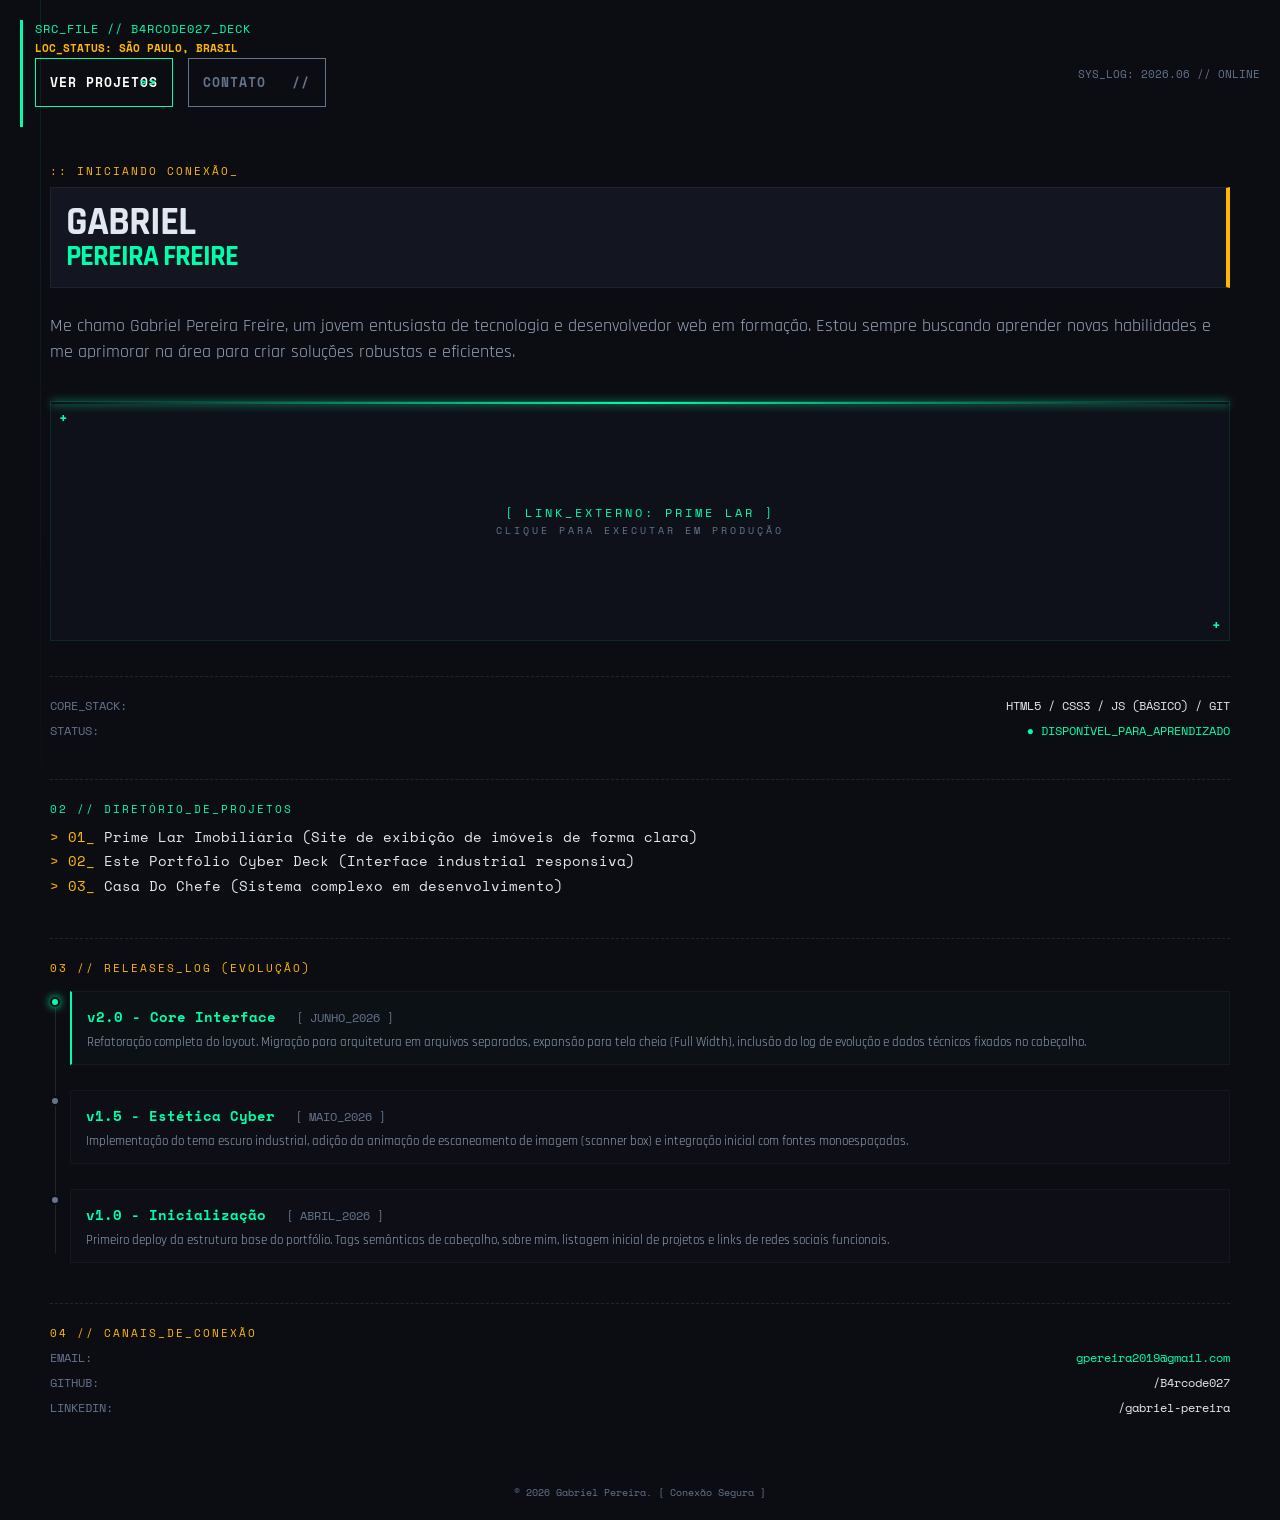
==== index.html @ 995517e1 "atualização de estilo, alterado para o tema CyberPunk" ====
<!DOCTYPE html>
<html lang="pt-BR">
<head>
    <meta charset="UTF-8">
    <meta name="viewport" content="width=device-width, initial-scale=1.0">
    <meta name="description" content="Portfólio de Gabriel Pereira, Desenvolvedor Web em formação. Conheça meus projetos e habilidades.">
    
    <meta property="og:type" content="website">
    <meta property="og:url" content="https://seu-portfolio.com/"> 
    <meta property="og:title" content="Portfólio Gabriel | Dev Web">
    <meta property="og:description" content="Dando os primeiros passos no desenvolvimento web. Confira meus projetos!">
    <meta property="og:image" content="./primelar.jpeg">
    
    <link rel="preconnect" href="https://fonts.googleapis.com">
    <link rel="preconnect" href="https://fonts.gstatic.com" crossorigin>
    <link rel="icon" href="./icone.jpeg">
    <title>Portfólio Gabriel // Cyber Deck</title>
    <link rel="stylesheet" href="style.css">
</head>
<body>

    <header>
        <div class="header-left">
            <div class="terminal-code">SRC_FILE // B4RCODE027_DECK</div>
            <div class="system-location">LOC_STATUS: SÃO PAULO, BRASIL</div>
            <div class="action-grid">
            <button class="tech-btn" onclick="location.href='#projetos'">Ver Projetos</button>
            <button class="tech-btn alt" onclick="location.href='#contato'">Contato</button>
        </div>
        </div>
        <div class="system-time">SYS_LOG: 2026.06 // ONLINE</div>
    </header>

    <main>
        <div class="intro-badge">:: INICIANDO CONEXÃO_</div>
        
        <div class="mainframe-title">
            <h1>GABRIEL <span>PEREIRA FREIRE</span></h1>
        </div>

        <section id="sobre" class="hero-desc">
            <p>
                Me chamo Gabriel Pereira Freire, um jovem entusiasta de tecnologia e desenvolvedor web em formação. Estou sempre buscando aprender novas habilidades e me aprimorar na área para criar soluções robustas e eficientes.
            </p>
        </section>

        <div class="scanner-container">
            <div class="scanner-line"></div>
            <a href="https://prime.rebonato.com.br/" target="_blank" rel="noopener noreferrer" class="scanner-link-wrapper">
                <div class="scanner-view">
                    [ LINK_EXTERNO: PRIME LAR ]<br>
                    <span style="font-size: 0.6rem; color: var(--text-secondary);">CLIQUE PARA EXECUTAR EM PRODUÇÃO</span>
                </div>
            </a>
        </div>

        <div class="data-footer">
            <div class="data-row">
                <span class="data-label">CORE_STACK:</span>
                <span class="data-value">HTML5 / CSS3 / JS (BÁSICO) / GIT</span>
            </div>
            <div class="data-row">
                <span class="data-label">STATUS:</span>
                <span class="data-value" style="color: var(--cyber-mint);">● DISPONÍVEL_PARA_APRENDIZADO</span>
            </div>
        </div>

        <section id="projetos" class="system-section">
            <div class="intro-badge" style="color: var(--cyber-mint);">02 // DIRETÓRIO_DE_PROJETOS</div>
            <ul class="project-list">
                <li><span style="color: var(--cyber-amber);">> 01_</span> Prime Lar Imobiliária (Site de exibição de imóveis de forma clara)</li>
                <li><span style="color: var(--cyber-amber);">> 02_</span> Este Portfólio Cyber Deck (Interface industrial responsiva)</li>
                <li><span style="color: var(--cyber-amber);">> 03_</span> Casa Do Chefe (Sistema complexo em desenvolvimento)</li>
            </ul>
        </section>

        <section id="evolucao" class="system-section">
            <div class="intro-badge" style="color: var(--cyber-amber);">03 // RELEASES_LOG (EVOLUÇÃO)</div>
            
            <div class="timeline">
                <div class="timeline-item active">
                    <div class="timeline-marker"></div>
                    <div class="timeline-content">
                        <span class="version-tag">v2.0 - Core Interface</span>
                        <span class="version-date">[ JUNHO_2026 ]</span>
                        <p>Refatoração completa do layout. Migração para arquitetura em arquivos separados, expansão para tela cheia (Full Width), inclusão do log de evolução e dados técnicos fixados no cabeçalho.</p>
                    </div>
                </div>

                <div class="timeline-item">
                    <div class="timeline-marker"></div>
                    <div class="timeline-content">
                        <span class="version-tag">v1.5 - Estética Cyber</span>
                        <span class="version-date">[ MAIO_2026 ]</span>
                        <p>Implementação do tema escuro industrial, adição da animação de escaneamento de imagem (scanner box) e integração inicial com fontes monoespaçadas.</p>
                    </div>
                </div>

                <div class="timeline-item">
                    <div class="timeline-marker"></div>
                    <div class="timeline-content">
                        <span class="version-tag">v1.0 - Inicialização</span>
                        <span class="version-date">[ ABRIL_2026 ]</span>
                        <p>Primeiro deploy da estrutura base do portfólio. Tags semânticas de cabeçalho, sobre mim, listagem inicial de projetos e links de redes sociais funcionais.</p>
                    </div>
                </div>
            </div>
        </section>

        <section id="contato" class="system-section" style="padding-bottom: 40px;">
            <div class="intro-badge">04 // CANAIS_DE_CONEXÃO</div>
            <div class="data-row"><span class="data-label">EMAIL:</span><span class="data-value"><a href="mailto:gpereira2019@gmail.com" class="mint-link">gpereira2019@gmail.com</a></span></div>
            <div class="data-row"><span class="data-label">GITHUB:</span><span class="data-value"><a href="https://github.com/B4rcode027" target="_blank" rel="noopener noreferrer" class="plain-link">/B4rcode027</a></span></div>
            <div class="data-row"><span class="data-label">LINKEDIN:</span><span class="data-value"><a href="https://www.linkedin.com/in/gabriel-pereira-27272216a" target="_blank" rel="noopener noreferrer" class="plain-link">/gabriel-pereira</a></span></div>
        </section>
    </main>

    <footer class="system-footer">
        <p>&copy; <span id="ano-atual">2026</span> Gabriel Pereira. [ Conexão Segura ]</p>
    </footer>

    <script src="script.js"></script>
</body>
</html>
---- style.css ----
@import url('https://fonts.googleapis.com/css2?family=Rajdhani:wght@500;700;900&family=Space+Mono&display=swap');

:root {
    --bg-main: #0c0d12;
    --bg-surface: #131520;
    --cyber-mint: #00ffaa;
    --cyber-amber: #ffb703;
    --text-primary: #e2e8f0;
    --text-secondary: #64748b;
    --border-color: rgba(0, 255, 170, 0.2);
}

* {
    margin: 0;
    padding: 0;
    box-sizing: border-box;
}

body {
    background-color: var(--bg-main);
    color: var(--text-primary);
    font-family: 'Rajdhani', sans-serif;
    min-height: 100vh;
    padding: 20px;
    display: flex;
    flex-direction: column;
    overflow-x: hidden;
    position: relative;
}

body::after {
    content: "";
    position: fixed;
    top: 0; 
    left: 40px;
    width: 1px; 
    height: 100%;
    background: linear-gradient(to bottom, rgba(0, 255, 170, 0.1) 0%, transparent 100%);
    z-index: 1;
    pointer-events: none;
}

/* --- HEADER (TELA CHEIA E LOCALIZAÇÃO NO TOPO) --- */
header {
    display: flex;
    justify-content: space-between;
    align-items: center;
    z-index: 10;
    margin-bottom: 35px;
    border-left: 3px solid var(--cyber-mint);
    padding-left: 12px;
}

.header-left {
    display: flex;
    flex-direction: column;
    gap: 2px;
}

.terminal-code {
    font-family: 'Space Mono', monospace;
    font-size: 0.75rem;
    color: var(--cyber-mint);
    letter-spacing: 1px;
}

.system-location {
    font-family: 'Space Mono', monospace;
    font-size: 0.7rem;
    color: var(--cyber-amber);
    font-weight: bold;
}

.system-time {
    font-family: 'Space Mono', monospace;
    font-size: 0.7rem;
    color: var(--text-secondary);
}

/* --- MAIN CONTENT (CONFIGURADO PARA 1200PX FULL WIDTH) --- */
main {
    flex: 1;
    z-index: 10;
    max-width: 1200px;
    margin: 0 auto;
    width: 100%;
    padding: 0 10px;
}

.intro-badge {
    font-family: 'Space Mono', monospace;
    font-size: 0.7rem;
    color: var(--cyber-amber);
    text-transform: uppercase;
    margin-bottom: 8px;
    letter-spacing: 2px;
}

.mainframe-title {
    background: var(--bg-surface);
    border: 1px solid rgba(255, 255, 255, 0.05);
    border-right: 4px solid var(--cyber-amber);
    padding: 15px;
    margin-bottom: 25px;
    position: relative;
}

.mainframe-title h1 {
    font-size: 2.5rem;
    font-weight: 900;
    line-height: 1;
    text-transform: uppercase;
    letter-spacing: -1px;
}

.mainframe-title h1 span {
    color: var(--cyber-mint);
    display: block;
    font-size: 1.8rem;
}

.hero-desc {
    font-size: 1.1rem;
    color: #94a3b8;
    line-height: 1.5;
    margin-bottom: 35px;
}

/* --- SCANNER BOX (FOTO/LINK DO PROJETO) --- */
.scanner-container {
    position: relative;
    width: 100%;
    height: 240px;
    background: rgba(19, 21, 32, 0.6);
    border: 1px solid rgba(0, 255, 170, 0.1);
    margin-bottom: 35px;
    display: flex;
    align-items: center;
    justify-content: center;
}

.scanner-link-wrapper {
    text-decoration: none;
    width: 100%;
    height: 100%;
    display: flex;
    align-items: center;
    justify-content: center;
    z-index: 5;
}

.scanner-container::before, .scanner-container::after {
    content: "+";
    position: absolute;
    font-family: 'Space Mono', monospace;
    color: var(--cyber-mint);
    font-size: 14px;
    font-weight: bold;
}
.scanner-container::before { top: 5px; left: 8px; }
.scanner-container::after { bottom: 5px; right: 8px; }

.scanner-view {
    font-family: 'Space Mono', monospace;
    font-size: 0.75rem;
    color: var(--cyber-mint);
    text-align: center;
    letter-spacing: 3px;
    animation: pulse 2.5s infinite;
}

.scanner-line {
    position: absolute;
    width: 100%;
    height: 2px;
    background: linear-gradient(90deg, transparent, var(--cyber-mint), transparent);
    box-shadow: 0 0 8px var(--cyber-mint);
    top: 0;
    animation: scan 4s linear infinite;
    pointer-events: none;
}

/* --- METADADOS --- */
.data-footer {
    border-top: 1px dashed rgba(255,255,255,0.1);
    padding-top: 20px;
    margin-bottom: 30px;
}

.data-row {
    display: flex;
    justify-content: space-between;
    font-family: 'Space Mono', monospace;
    font-size: 0.75rem;
    margin-bottom: 8px;
}

.data-label { color: var(--text-secondary); }
.data-value { color: var(--text-primary); }

/* --- SEÇÕES E LISTAS ESTRUTURADAS --- */
.system-section {
    margin-top: 40px; 
    border-top: 1px dashed rgba(255,255,255,0.1); 
    padding-top: 20px;
}

.project-list {
    list-style: none; 
    font-family: 'Space Mono', monospace; 
    font-size: 0.85rem; 
    line-height: 1.8;
}

.mint-link {
    color: var(--cyber-mint); 
    text-decoration: none;
}

.plain-link {
    color: var(--text-primary); 
    text-decoration: none;
}

/* --- CONTROLES DE AÇÃO --- */
.action-grid {
    display: grid;
    grid-template-columns: 1fr 1fr;
    gap: 15px;
    padding-bottom: 20px;
    max-width: 480px; /* Mantém os botões em formato compacto e ergonômico */
}

.tech-btn {
    background: transparent;
    border: 1px solid var(--cyber-mint);
    color: #ffffff;
    padding: 14px;
    font-family: 'Space Mono', monospace;
    font-size: 0.8rem;
    font-weight: bold;
    text-transform: uppercase;
    letter-spacing: 1px;
    cursor: pointer;
    text-align: left;
    position: relative;
    transition: all 0.2s;
}

.tech-btn::after {
    content: ">>";
    position: absolute;
    right: 15px;
    color: var(--cyber-mint);
}

.tech-btn:active {
    background: rgba(0, 255, 170, 0.15);
    box-shadow: 0 0 10px rgba(0, 255, 170, 0.3);
}

.tech-btn.alt {
    border-color: var(--text-secondary);
    color: var(--text-secondary);
}
.tech-btn.alt::after { color: var(--text-secondary); content: "//"; }

.tech-btn.alt:active {
    border-color: var(--cyber-amber);
    color: var(--cyber-amber);
}

/* --- RELEASES TIMELINE --- */
.timeline {
    position: relative;
    padding-left: 20px;
    margin-top: 15px;
    font-family: 'Space Mono', monospace;
}

.timeline::before {
    content: "";
    position: absolute;
    left: 5px;
    top: 10px;
    width: 1px;
    height: calc(100% - 20px);
    background: rgba(255, 255, 255, 0.1);
}

.timeline-item {
    position: relative;
    margin-bottom: 25px;
}

.timeline-marker {
    position: absolute;
    left: -20px;
    top: 6px;
    width: 10px;
    height: 10px;
    border-radius: 50%;
    background: var(--text-secondary);
    border: 2px solid var(--bg-main);
}

.timeline-item.active .timeline-marker {
    background: var(--cyber-mint);
    box-shadow: 0 0 8px var(--cyber-mint);
}

.timeline-content {
    background: rgba(19, 21, 32, 0.4);
    border: 1px solid rgba(255, 255, 255, 0.03);
    padding: 12px 15px;
}

.timeline-item.active .timeline-content {
    border-left: 2px solid var(--cyber-mint);
    background: rgba(0, 255, 170, 0.02);
}

.version-tag {
    color: var(--cyber-mint);
    font-weight: bold;
    font-size: 0.85rem;
    display: inline-block;
    margin-right: 10px;
}

.version-date {
    color: var(--text-secondary);
    font-size: 0.75rem;
}

.timeline-content p {
    color: #94a3b8;
    font-size: 0.8rem;
    margin-top: 6px;
    line-height: 1.4;
    font-family: 'Rajdhani', sans-serif;
}

/* --- FOOTER --- */
.system-footer {
    text-align: center; 
    font-family: 'Space Mono', monospace; 
    font-size: 0.65rem; 
    color: var(--text-secondary); 
    margin-top: auto;
    padding-top: 20px;
    z-index: 10;
}

/* --- ANIMAÇÕES CORES --- */
@keyframes scan {
    0% { top: 0%; }
    50% { top: 100%; }
    100% { top: 0%; }
}
@keyframes pulse {
    0%, 100% { opacity: 0.5; }
    50% { opacity: 1; }
}
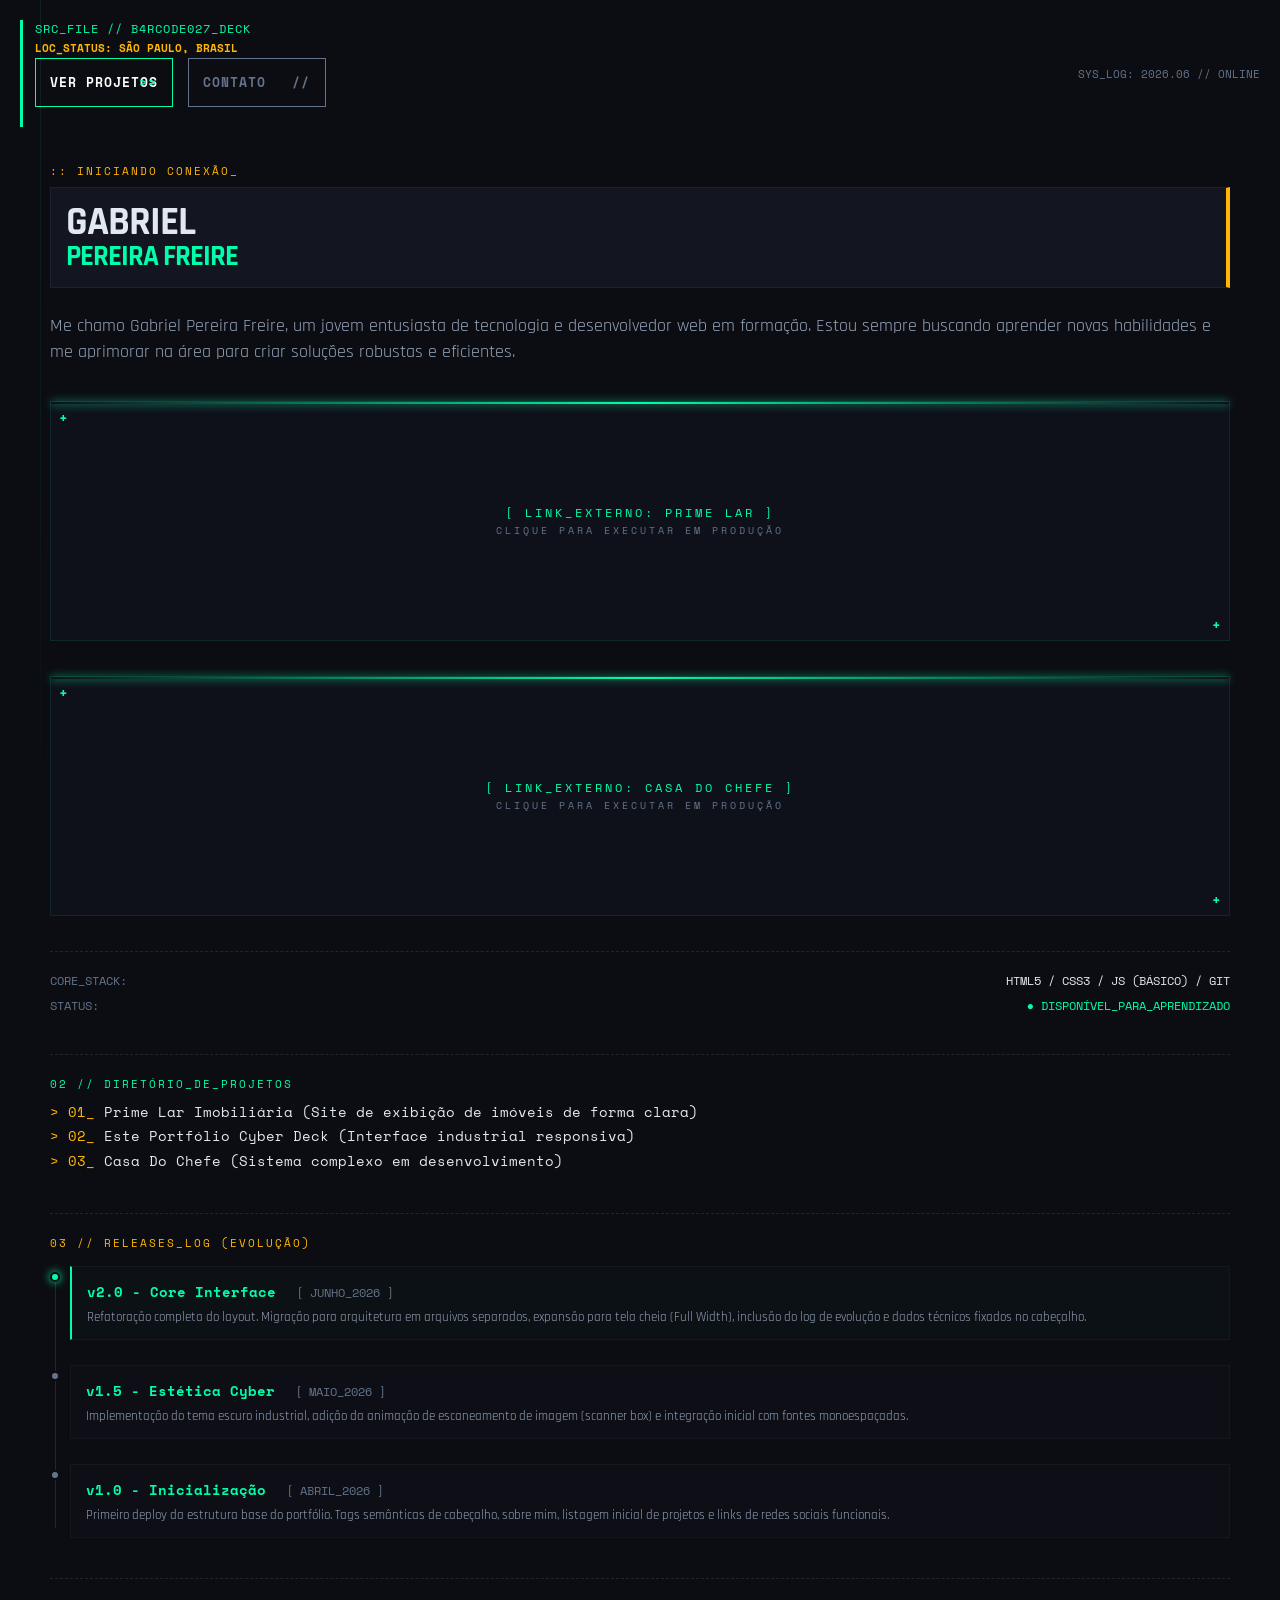
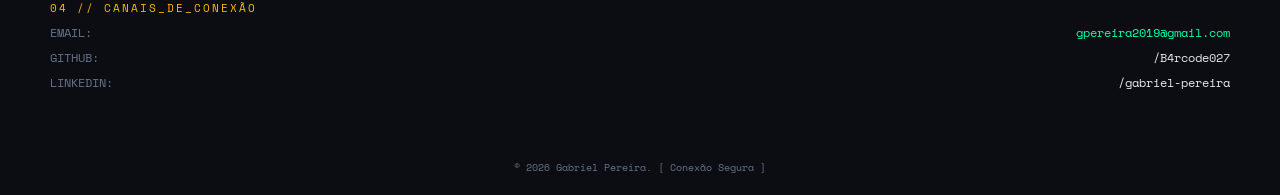
==== commit 0550adda: "adição de uma nova div com link" ====
--- a/index.html
+++ b/index.html
@@ -14,7 +14,7 @@
     <link rel="preconnect" href="https://fonts.googleapis.com">
     <link rel="preconnect" href="https://fonts.gstatic.com" crossorigin>
     <link rel="icon" href="./icone.jpeg">
-    <title>Portfólio Gabriel // Cyber Deck</title>
+    <title>Portfólio Gabriel</title>
     <link rel="stylesheet" href="style.css">
 </head>
 <body>
@@ -54,6 +54,15 @@
             </a>
         </div>
 
+        <div class="scanner-container">
+         <div class="scanner-line"></div>
+            <a href="https://casadochefe.rebonato.com.br/" target="_blank" rel="noopener noreferrer" class="scanner-link-wrapper">
+                <div class="scanner-view">
+                    [ LINK_EXTERNO: CASA DO CHEFE ]<br>
+                    <span style="font-size: 0.6rem; color: var(--text-secondary);">CLIQUE PARA EXECUTAR EM PRODUÇÃO</span>
+                </div>
+            </a>
+        </div>
         <div class="data-footer">
             <div class="data-row">
                 <span class="data-label">CORE_STACK:</span>
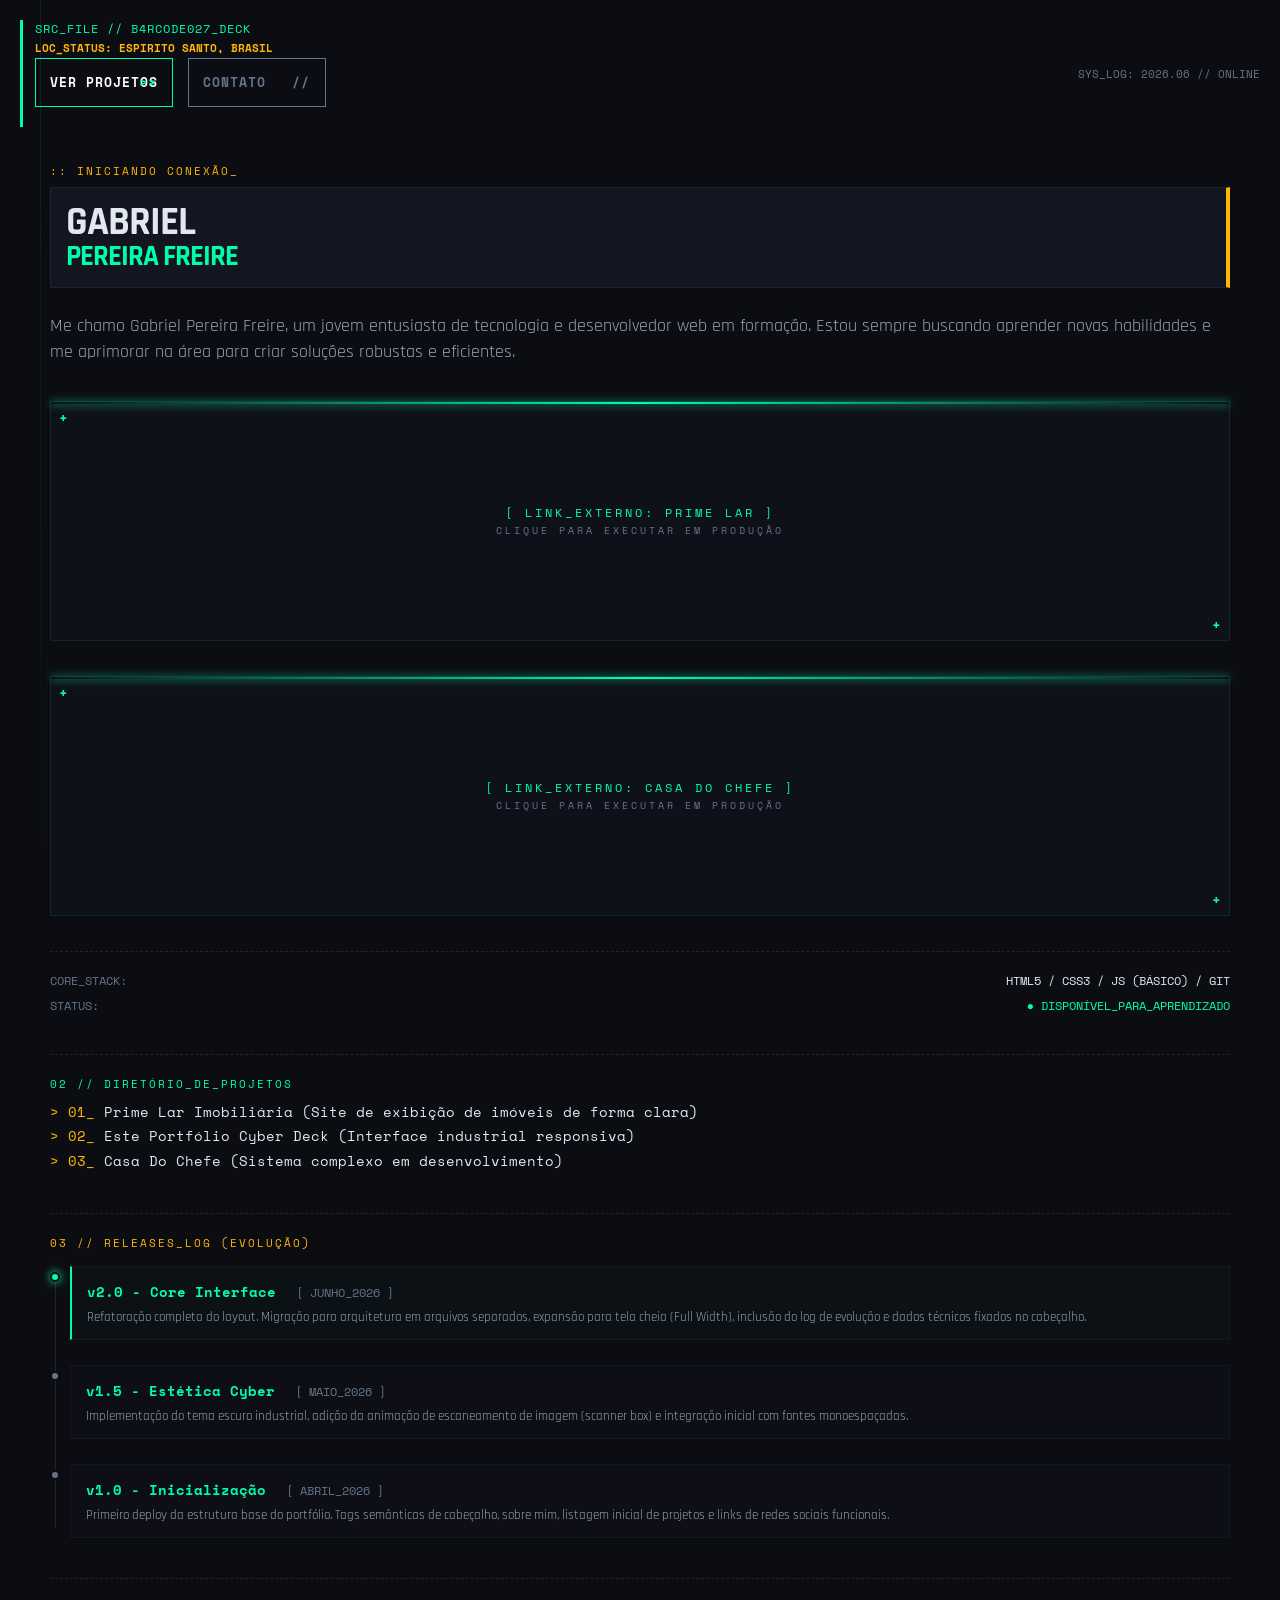
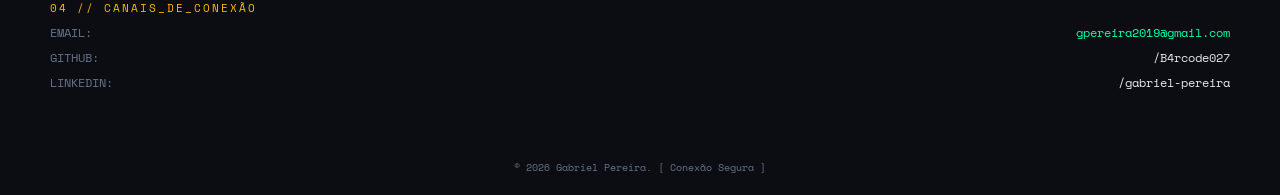
==== commit fa4c597e: "atualização de codigo" ====
--- a/index.html
+++ b/index.html
@@ -6,7 +6,7 @@
     <meta name="description" content="Portfólio de Gabriel Pereira, Desenvolvedor Web em formação. Conheça meus projetos e habilidades.">
     
     <meta property="og:type" content="website">
-    <meta property="og:url" content="https://seu-portfolio.com/"> 
+    <meta property="og:url" content="https://portfolio-nu-three-np6x63rjwo.vercel.app/"> 
     <meta property="og:title" content="Portfólio Gabriel | Dev Web">
     <meta property="og:description" content="Dando os primeiros passos no desenvolvimento web. Confira meus projetos!">
     <meta property="og:image" content="./primelar.jpeg">
@@ -22,7 +22,7 @@
     <header>
         <div class="header-left">
             <div class="terminal-code">SRC_FILE // B4RCODE027_DECK</div>
-            <div class="system-location">LOC_STATUS: SÃO PAULO, BRASIL</div>
+            <div class="system-location">LOC_STATUS: ESPIRITO SANTO, BRASIL</div>
             <div class="action-grid">
             <button class="tech-btn" onclick="location.href='#projetos'">Ver Projetos</button>
             <button class="tech-btn alt" onclick="location.href='#contato'">Contato</button>
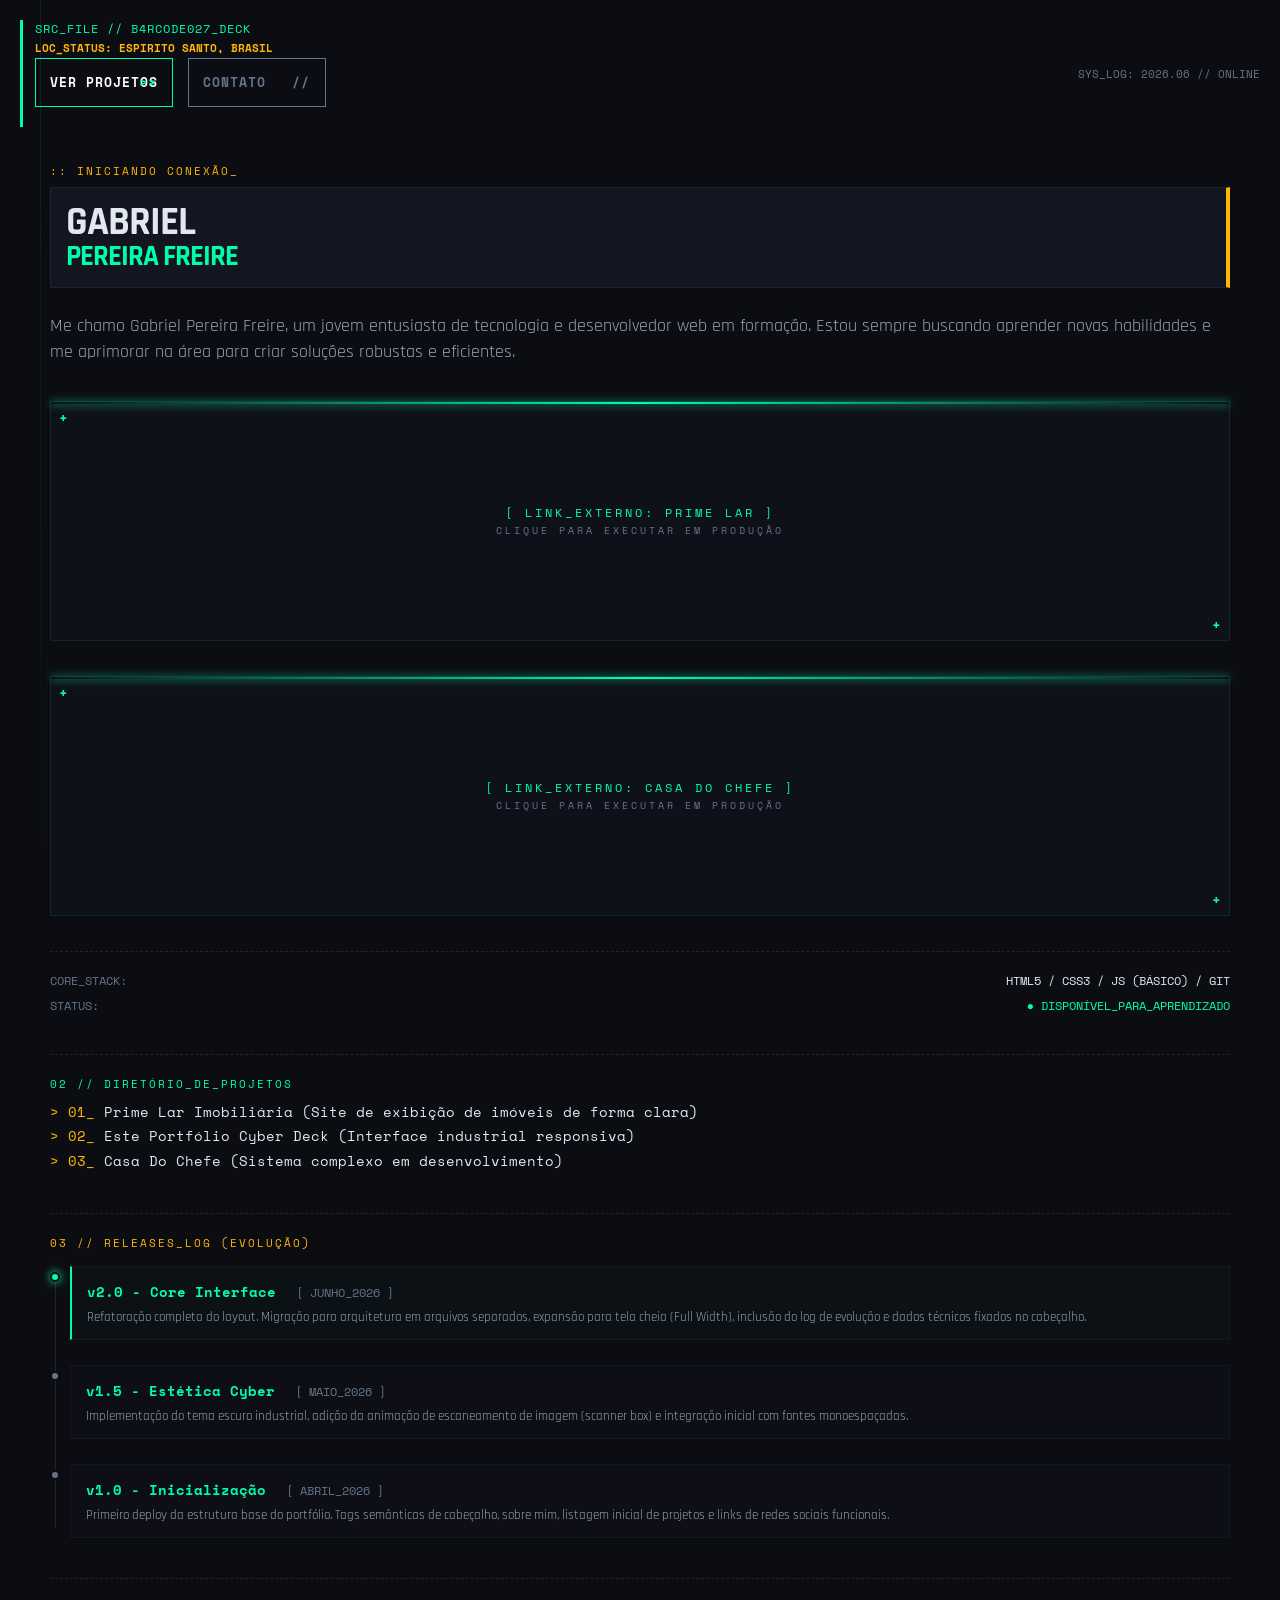
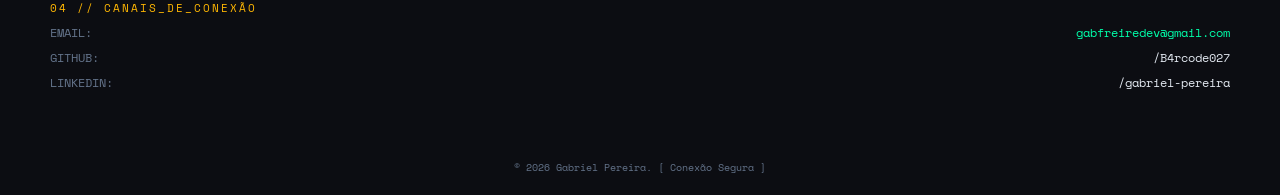
==== commit 8a16f0d0: "atualização de codigo" ====
--- a/index.html
+++ b/index.html
@@ -118,7 +118,7 @@
 
         <section id="contato" class="system-section" style="padding-bottom: 40px;">
             <div class="intro-badge">04 // CANAIS_DE_CONEXÃO</div>
-            <div class="data-row"><span class="data-label">EMAIL:</span><span class="data-value"><a href="mailto:gpereira2019@gmail.com" class="mint-link">gpereira2019@gmail.com</a></span></div>
+            <div class="data-row"><span class="data-label">EMAIL:</span><span class="data-value"><a href="mailto:gabfreiredev@gmail.com" class="mint-link">gabfreiredev@gmail.com</a></span></div>
             <div class="data-row"><span class="data-label">GITHUB:</span><span class="data-value"><a href="https://github.com/B4rcode027" target="_blank" rel="noopener noreferrer" class="plain-link">/B4rcode027</a></span></div>
             <div class="data-row"><span class="data-label">LINKEDIN:</span><span class="data-value"><a href="https://www.linkedin.com/in/gabriel-pereira-27272216a" target="_blank" rel="noopener noreferrer" class="plain-link">/gabriel-pereira</a></span></div>
         </section>
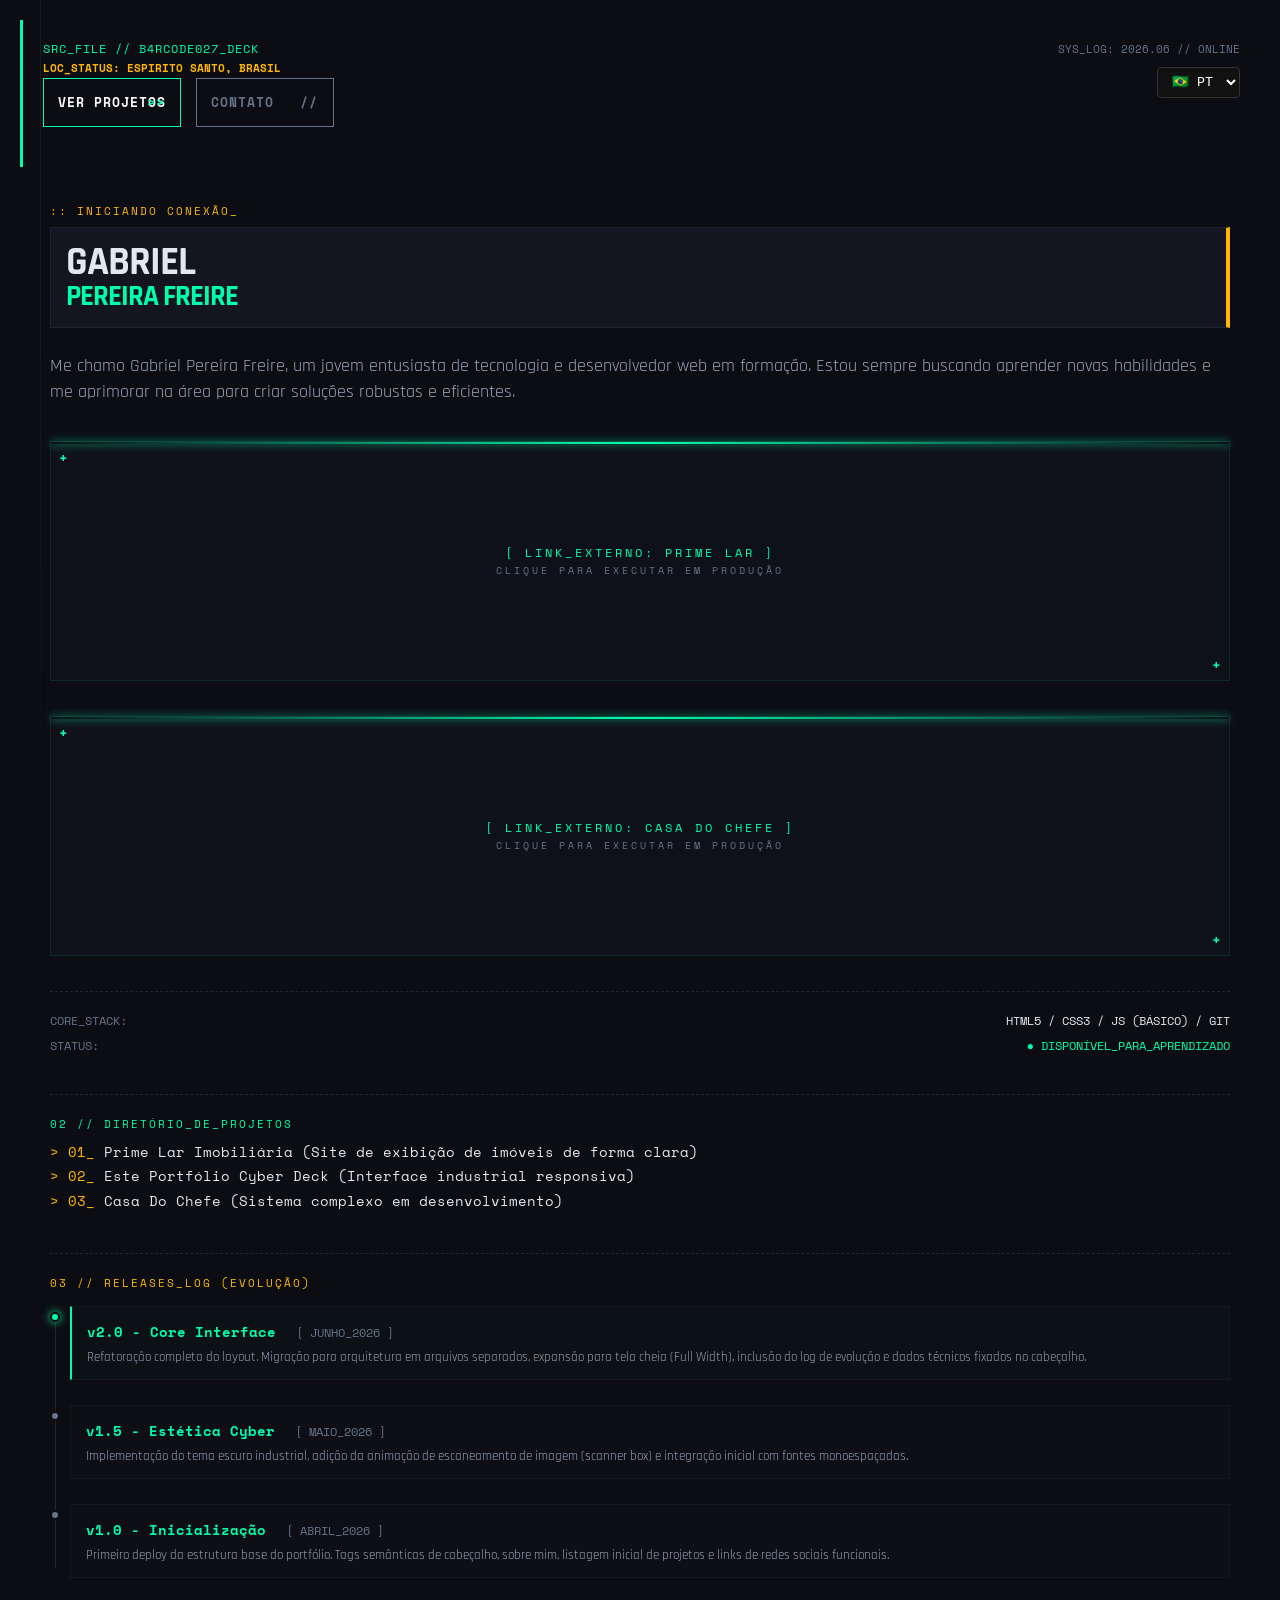
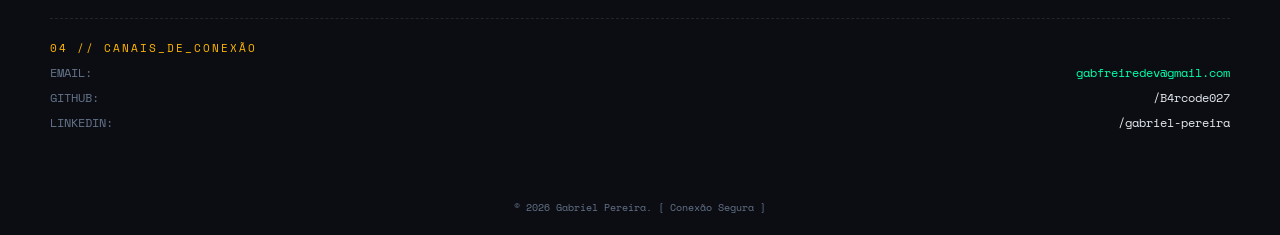
==== commit ff29b99d: "adicionado multiplas traduções com o seletor funcionando" ====
--- a/index.html
+++ b/index.html
@@ -5,30 +5,52 @@
     <meta name="viewport" content="width=device-width, initial-scale=1.0">
     <meta name="description" content="Portfólio de Gabriel Pereira, Desenvolvedor Web em formação. Conheça meus projetos e habilidades.">
     
+    <!-- Tags Hreflang para SEO (Devem ser idênticas em todas as páginas) -->
+    <link rel="alternate" hreflang="pt-BR" href="https://portfolio-nu-three-np6x63rjwo.vercel.app/">
+    <link rel="alternate" hreflang="en" href="https://portfolio-nu-three-np6x63rjwo.vercel.app/en/">
+    <link rel="alternate" hreflang="es" href="https://portfolio-nu-three-np6x63rjwo.vercel.app/es/">
+    <link rel="alternate" hreflang="ru" href="https://portfolio-nu-three-np6x63rjwo.vercel.app/ru/">
+    <link rel="alternate" hreflang="ja" href="https://portfolio-nu-three-np6x63rjwo.vercel.app/ja/">
+    <link rel="alternate" hreflang="x-default" href="https://portfolio-nu-three-np6x63rjwo.vercel.app/">
+
     <meta property="og:type" content="website">
     <meta property="og:url" content="https://portfolio-nu-three-np6x63rjwo.vercel.app/"> 
     <meta property="og:title" content="Portfólio Gabriel | Dev Web">
     <meta property="og:description" content="Dando os primeiros passos no desenvolvimento web. Confira meus projetos!">
-    <meta property="og:image" content="./primelar.jpeg">
+    <meta property="og:image" content="/primelar.jpeg">
     
     <link rel="preconnect" href="https://fonts.googleapis.com">
     <link rel="preconnect" href="https://fonts.gstatic.com" crossorigin>
-    <link rel="icon" href="./icone.jpeg">
+    <link rel="icon" href="/icone.jpeg">
     <title>Portfólio Gabriel</title>
-    <link rel="stylesheet" href="style.css">
+    <link rel="stylesheet" href="/style.css">
 </head>
 <body>
 
-    <header>
+    <header style="display: flex; justify-content: space-between; align-items: flex-start; padding: 20px;">
+        <!-- Lado Esquerdo -->
         <div class="header-left">
             <div class="terminal-code">SRC_FILE // B4RCODE027_DECK</div>
             <div class="system-location">LOC_STATUS: ESPIRITO SANTO, BRASIL</div>
             <div class="action-grid">
-            <button class="tech-btn" onclick="location.href='#projetos'">Ver Projetos</button>
-            <button class="tech-btn alt" onclick="location.href='#contato'">Contato</button>
+                <button class="tech-btn" onclick="location.href='#projetos'">Ver Projetos</button>
+                <button class="tech-btn alt" onclick="location.href='#contato'">Contato</button>
+            </div>
         </div>
+
+        <!-- Lado Direito (Seletor + Sys Log) -->
+        <div class="header-right" style="display: flex; flex-direction: column; align-items: flex-end; gap: 10px;">
+            <div class="system-time">SYS_LOG: 2026.06 // ONLINE</div>
+            
+            <!-- Seletor de Idiomas -->
+            <select onchange="location = this.value;" aria-label="Selecionar Idioma" style="background: #111; color: #fff; border: 1px solid #333; padding: 6px 10px; border-radius: 4px; cursor: pointer; font-family: monospace;">
+                <option value="/" selected>🇧🇷 PT</option>
+                <option value="/en/">🇺🇸 EN</option>
+                <option value="/es/">🇪🇸 ES</option>
+                <option value="/ru/">🇷🇺 RU</option>
+                <option value="/ja/">🇯🇵 JA</option>
+            </select>
         </div>
-        <div class="system-time">SYS_LOG: 2026.06 // ONLINE</div>
     </header>
 
     <main>
@@ -128,6 +150,6 @@
         <p>&copy; <span id="ano-atual">2026</span> Gabriel Pereira. [ Conexão Segura ]</p>
     </footer>
 
-    <script src="script.js"></script>
+    <script src="/script.js"></script>
 </body>
 </html>
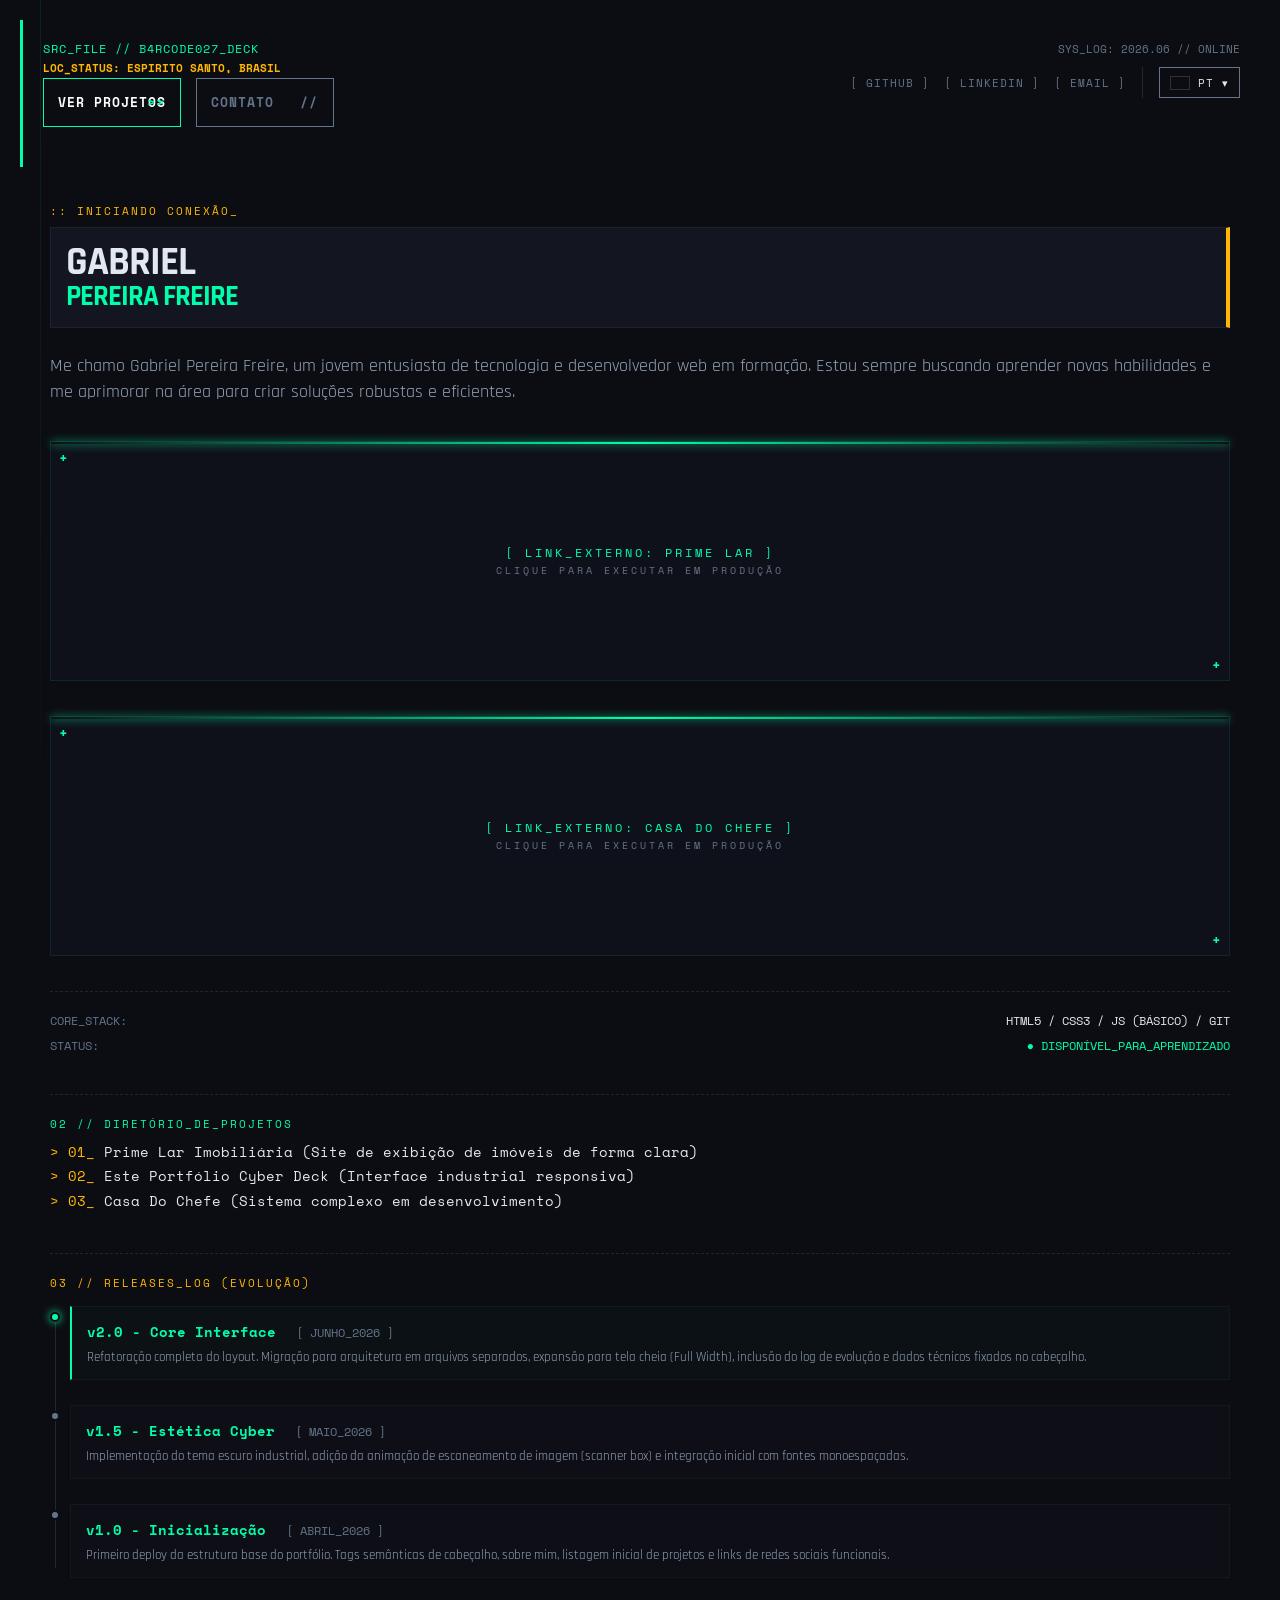
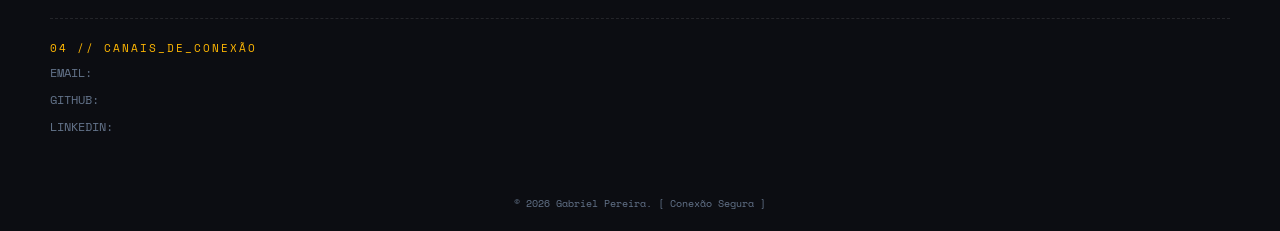
==== commit d8e44831: "atualização de codigo e correção de erros no JavaScript" ====
--- a/index.html
+++ b/index.html
@@ -4,7 +4,7 @@
     <meta charset="UTF-8">
     <meta name="viewport" content="width=device-width, initial-scale=1.0">
     <meta name="description" content="Portfólio de Gabriel Pereira, Desenvolvedor Web em formação. Conheça meus projetos e habilidades.">
-    
+
     <!-- Tags Hreflang para SEO (Devem ser idênticas em todas as páginas) -->
     <link rel="alternate" hreflang="pt-BR" href="https://portfolio-nu-three-np6x63rjwo.vercel.app/">
     <link rel="alternate" hreflang="en" href="https://portfolio-nu-three-np6x63rjwo.vercel.app/en/">
@@ -14,11 +14,11 @@
     <link rel="alternate" hreflang="x-default" href="https://portfolio-nu-three-np6x63rjwo.vercel.app/">
 
     <meta property="og:type" content="website">
-    <meta property="og:url" content="https://portfolio-nu-three-np6x63rjwo.vercel.app/"> 
+    <meta property="og:url" content="https://portfolio-nu-three-np6x63rjwo.vercel.app/">
     <meta property="og:title" content="Portfólio Gabriel | Dev Web">
     <meta property="og:description" content="Dando os primeiros passos no desenvolvimento web. Confira meus projetos!">
     <meta property="og:image" content="/primelar.jpeg">
-    
+
     <link rel="preconnect" href="https://fonts.googleapis.com">
     <link rel="preconnect" href="https://fonts.gstatic.com" crossorigin>
     <link rel="icon" href="/icone.jpeg">
@@ -27,7 +27,7 @@
 </head>
 <body>
 
-    <header style="display: flex; justify-content: space-between; align-items: flex-start; padding: 20px;">
+    <header>
         <!-- Lado Esquerdo -->
         <div class="header-left">
             <div class="terminal-code">SRC_FILE // B4RCODE027_DECK</div>
@@ -38,24 +38,41 @@
             </div>
         </div>
 
-        <!-- Lado Direito (Seletor + Sys Log) -->
-        <div class="header-right" style="display: flex; flex-direction: column; align-items: flex-end; gap: 10px;">
+        <!-- Lado Direito -->
+        <div class="header-right">
             <div class="system-time">SYS_LOG: 2026.06 // ONLINE</div>
-            
-            <!-- Seletor de Idiomas -->
-            <select onchange="location = this.value;" aria-label="Selecionar Idioma" style="background: #111; color: #fff; border: 1px solid #333; padding: 6px 10px; border-radius: 4px; cursor: pointer; font-family: monospace;">
-                <option value="/" selected>🇧🇷 PT</option>
-                <option value="/en/">🇺🇸 EN</option>
-                <option value="/es/">🇪🇸 ES</option>
-                <option value="/ru/">🇷🇺 RU</option>
-                <option value="/ja/">🇯🇵 JA</option>
-            </select>
+
+            <div class="header-tools">
+                <!-- Redes sociais -->
+                <nav class="social-links" aria-label="Redes sociais">
+                    <a href="https://github.com/B4rcode027" target="_blank" rel="noopener noreferrer">[ GITHUB ]</a>
+                    <a href="https://www.linkedin.com/in/gabriel-pereira-27272216a" target="_blank" rel="noopener noreferrer">[ LINKEDIN ]</a>
+                    <a href="mailto:gabfreiredev@gmail.com">[ EMAIL ]</a>
+                </nav>
+
+                <!-- Seletor de idioma -->
+                <div class="lang-dropdown" id="lang-dropdown">
+                    <button type="button" class="lang-current" id="lang-current" aria-haspopup="true" aria-expanded="false">
+                        <img id="lang-current-flag" src="https://flagcdn.com/w40/br.png" alt="" width="20" height="14">
+                        <span id="lang-current-code">PT</span>
+                        <span class="lang-arrow">▾</span>
+                    </button>
+
+                    <ul class="lang-menu">
+                        <li><a href="/index.html" data-code="PT" data-flag="br"><img src="https://flagcdn.com/w40/br.png" alt="" width="20" height="14"> PT // Português</a></li>
+                        <li><a href="/en/" data-code="EN" data-flag="us"><img src="https://flagcdn.com/w40/us.png" alt="" width="20" height="14"> EN // English</a></li>
+                        <li><a href="/es/" data-code="ES" data-flag="es"><img src="https://flagcdn.com/w40/es.png" alt="" width="20" height="14"> ES // Español</a></li>
+                        <li><a href="/ru/" data-code="RU" data-flag="ru"><img src="https://flagcdn.com/w40/ru.png" alt="" width="20" height="14"> RU // Русский</a></li>
+                        <li><a href="/ja/" data-code="JA" data-flag="jp"><img src="https://flagcdn.com/w40/jp.png" alt="" width="20" height="14"> JA // 日本語</a></li>
+                    </ul>
+                </div>
+            </div>
         </div>
     </header>
 
     <main>
         <div class="intro-badge">:: INICIANDO CONEXÃO_</div>
-        
+
         <div class="mainframe-title">
             <h1>GABRIEL <span>PEREIRA FREIRE</span></h1>
         </div>
@@ -77,7 +94,7 @@
         </div>
 
         <div class="scanner-container">
-         <div class="scanner-line"></div>
+            <div class="scanner-line"></div>
             <a href="https://casadochefe.rebonato.com.br/" target="_blank" rel="noopener noreferrer" class="scanner-link-wrapper">
                 <div class="scanner-view">
                     [ LINK_EXTERNO: CASA DO CHEFE ]<br>
@@ -85,6 +102,7 @@
                 </div>
             </a>
         </div>
+
         <div class="data-footer">
             <div class="data-row">
                 <span class="data-label">CORE_STACK:</span>
@@ -107,7 +125,7 @@
 
         <section id="evolucao" class="system-section">
             <div class="intro-badge" style="color: var(--cyber-amber);">03 // RELEASES_LOG (EVOLUÇÃO)</div>
-            
+
             <div class="timeline">
                 <div class="timeline-item active">
                     <div class="timeline-marker"></div>
@@ -140,9 +158,12 @@
 
         <section id="contato" class="system-section" style="padding-bottom: 40px;">
             <div class="intro-badge">04 // CANAIS_DE_CONEXÃO</div>
-            <div class="data-row"><span class="data-label">EMAIL:</span><span class="data-value"><a href="mailto:gabfreiredev@gmail.com" class="mint-link">gabfreiredev@gmail.com</a></span></div>
-            <div class="data-row"><span class="data-label">GITHUB:</span><span class="data-value"><a href="https://github.com/B4rcode027" target="_blank" rel="noopener noreferrer" class="plain-link">/B4rcode027</a></span></div>
-            <div class="data-row"><span class="data-label">LINKEDIN:</span><span class="data-value"><a href="https://www.linkedin.com/in/gabriel-pereira-27272216a" target="_blank" rel="noopener noreferrer" class="plain-link">/gabriel-pereira</a></span></div>
+
+            <div class="contact-list">
+                <a href="mailto:gabfreiredev@gmail.com" class="contact-link">EMAIL:</a>
+                <a href="https://github.com/B4rcode027" target="_blank" rel="noopener noreferrer" class="contact-link">GITHUB:</a>
+                <a href="https://www.linkedin.com/in/gabriel-pereira-27272216a" target="_blank" rel="noopener noreferrer" class="contact-link">LINKEDIN:</a>
+            </div>
         </section>
     </main>
 
--- a/style.css
+++ b/style.css
@@ -31,24 +31,24 @@
 body::after {
     content: "";
     position: fixed;
-    top: 0; 
+    top: 0;
     left: 40px;
-    width: 1px; 
+    width: 1px;
     height: 100%;
     background: linear-gradient(to bottom, rgba(0, 255, 170, 0.1) 0%, transparent 100%);
     z-index: 1;
     pointer-events: none;
 }
 
-/* --- HEADER (TELA CHEIA E LOCALIZAÇÃO NO TOPO) --- */
+/* --- HEADER --- */
 header {
     display: flex;
     justify-content: space-between;
-    align-items: center;
+    align-items: flex-start;
     z-index: 10;
     margin-bottom: 35px;
     border-left: 3px solid var(--cyber-mint);
-    padding-left: 12px;
+    padding: 20px;
 }
 
 .header-left {
@@ -77,7 +77,132 @@
     color: var(--text-secondary);
 }
 
-/* --- MAIN CONTENT (CONFIGURADO PARA 1200PX FULL WIDTH) --- */
+/* --- LADO DIREITO DO HEADER --- */
+.header-right {
+    display: flex;
+    flex-direction: column;
+    align-items: flex-end;
+    gap: 10px;
+}
+
+.header-tools {
+    display: flex;
+    align-items: center;
+    gap: 16px;
+}
+
+/* --- REDES SOCIAIS NO HEADER --- */
+.social-links {
+    display: flex;
+    gap: 14px;
+}
+
+.social-links a {
+    font-family: 'Space Mono', monospace;
+    font-size: 0.7rem;
+    letter-spacing: 1px;
+    color: var(--text-secondary);
+    text-decoration: none;
+    transition: color 0.2s ease, text-shadow 0.2s ease;
+}
+
+.social-links a:hover,
+.social-links a:focus-visible {
+    color: var(--cyber-mint);
+    text-shadow: 0 0 8px var(--cyber-mint);
+    outline: none;
+}
+
+/* --- DROPDOWN DE IDIOMA --- */
+.lang-dropdown {
+    position: relative;
+    padding-left: 16px;
+    border-left: 1px solid rgba(255, 255, 255, 0.1);
+}
+
+.lang-current {
+    display: flex;
+    align-items: center;
+    gap: 8px;
+    background: transparent;
+    border: 1px solid var(--text-secondary);
+    color: var(--text-primary);
+    padding: 6px 10px;
+    font-family: 'Space Mono', monospace;
+    font-size: 0.7rem;
+    letter-spacing: 1px;
+    cursor: pointer;
+    transition: all 0.2s ease;
+}
+
+.lang-current:hover,
+.lang-dropdown.open .lang-current {
+    border-color: var(--cyber-mint);
+    color: var(--cyber-mint);
+    box-shadow: 0 0 8px rgba(0, 255, 170, 0.25);
+}
+
+.lang-current img,
+.lang-menu img {
+    width: 20px;
+    height: 14px;
+    object-fit: cover;
+    border: 1px solid rgba(255, 255, 255, 0.15);
+}
+
+.lang-arrow {
+    font-size: 0.7rem;
+    transition: transform 0.2s ease;
+}
+
+.lang-dropdown.open .lang-arrow {
+    transform: rotate(180deg);
+}
+
+.lang-menu {
+    display: none;
+    position: absolute;
+    top: calc(100% + 6px);
+    right: 0;
+    min-width: 170px;
+    list-style: none;
+    background: var(--bg-surface);
+    border: 1px solid var(--border-color);
+    border-top: 2px solid var(--cyber-mint);
+    z-index: 100;
+}
+
+.lang-dropdown.open .lang-menu {
+    display: block;
+}
+
+.lang-menu a {
+    display: flex;
+    align-items: center;
+    gap: 10px;
+    padding: 10px 12px;
+    font-family: 'Space Mono', monospace;
+    font-size: 0.7rem;
+    color: var(--text-secondary);
+    text-decoration: none;
+    border-left: 2px solid transparent;
+    transition: all 0.15s ease;
+}
+
+.lang-menu a:hover,
+.lang-menu a:focus-visible {
+    background: rgba(0, 255, 170, 0.06);
+    color: var(--cyber-mint);
+    border-left-color: var(--cyber-mint);
+    outline: none;
+}
+
+.lang-menu a.active {
+    color: var(--cyber-amber);
+    border-left-color: var(--cyber-amber);
+}
+
+/* --- MAIN CONTENT (1200PX FULL WIDTH) --- */
 main {
     flex: 1;
     z-index: 10;
@@ -200,26 +325,42 @@
 
 /* --- SEÇÕES E LISTAS ESTRUTURADAS --- */
 .system-section {
-    margin-top: 40px; 
-    border-top: 1px dashed rgba(255,255,255,0.1); 
+    margin-top: 40px;
+    border-top: 1px dashed rgba(255,255,255,0.1);
     padding-top: 20px;
 }
 
 .project-list {
-    list-style: none; 
-    font-family: 'Space Mono', monospace; 
-    font-size: 0.85rem; 
+    list-style: none;
+    font-family: 'Space Mono', monospace;
+    font-size: 0.85rem;
     line-height: 1.8;
 }
 
-.mint-link {
-    color: var(--cyber-mint); 
+/* --- LINKS DE CONTATO (SEÇÃO 04) --- */
+.contact-list {
+    display: flex;
+    flex-direction: column;
+    align-items: flex-start;
+    gap: 10px;
+}
+
+.contact-link {
+    font-family: 'Space Mono', monospace;
+    font-size: 0.75rem;
+    color: var(--text-secondary);
     text-decoration: none;
-}
-
-.plain-link {
-    color: var(--text-primary); 
-    text-decoration: none;
+    cursor: pointer;
+    transition: color 0.2s ease, text-shadow 0.2s ease, padding-left 0.2s ease;
+}
+
+.contact-link:hover,
+.contact-link:focus-visible {
+    color: var(--cyber-mint);
+    text-shadow: 0 0 8px var(--cyber-mint);
+    text-decoration: underline;
+    text-underline-offset: 4px;
+    padding-left: 8px;
 }
 
 /* --- CONTROLES DE AÇÃO --- */
@@ -228,7 +369,7 @@
     grid-template-columns: 1fr 1fr;
     gap: 15px;
     padding-bottom: 20px;
-    max-width: 480px; /* Mantém os botões em formato compacto e ergonômico */
+    max-width: 480px;
 }
 
 .tech-btn {
@@ -343,16 +484,16 @@
 
 /* --- FOOTER --- */
 .system-footer {
-    text-align: center; 
-    font-family: 'Space Mono', monospace; 
-    font-size: 0.65rem; 
-    color: var(--text-secondary); 
+    text-align: center;
+    font-family: 'Space Mono', monospace;
+    font-size: 0.65rem;
+    color: var(--text-secondary);
     margin-top: auto;
     padding-top: 20px;
     z-index: 10;
 }
 
-/* --- ANIMAÇÕES CORES --- */
+/* --- ANIMAÇÕES --- */
 @keyframes scan {
     0% { top: 0%; }
     50% { top: 100%; }
@@ -361,4 +502,31 @@
 @keyframes pulse {
     0%, 100% { opacity: 0.5; }
     50% { opacity: 1; }
+}
+
+/* --- CELULAR --- */
+@media (max-width: 600px) {
+    header {
+        flex-wrap: wrap;
+        gap: 20px;
+    }
+
+    .header-right {
+        align-items: flex-start;
+    }
+
+    .header-tools {
+        flex-wrap: wrap;
+        gap: 12px;
+    }
+
+    .lang-dropdown {
+        padding-left: 0;
+        border-left: none;
+    }
+
+    .lang-menu {
+        right: auto;
+        left: 0;
+    }
 }
